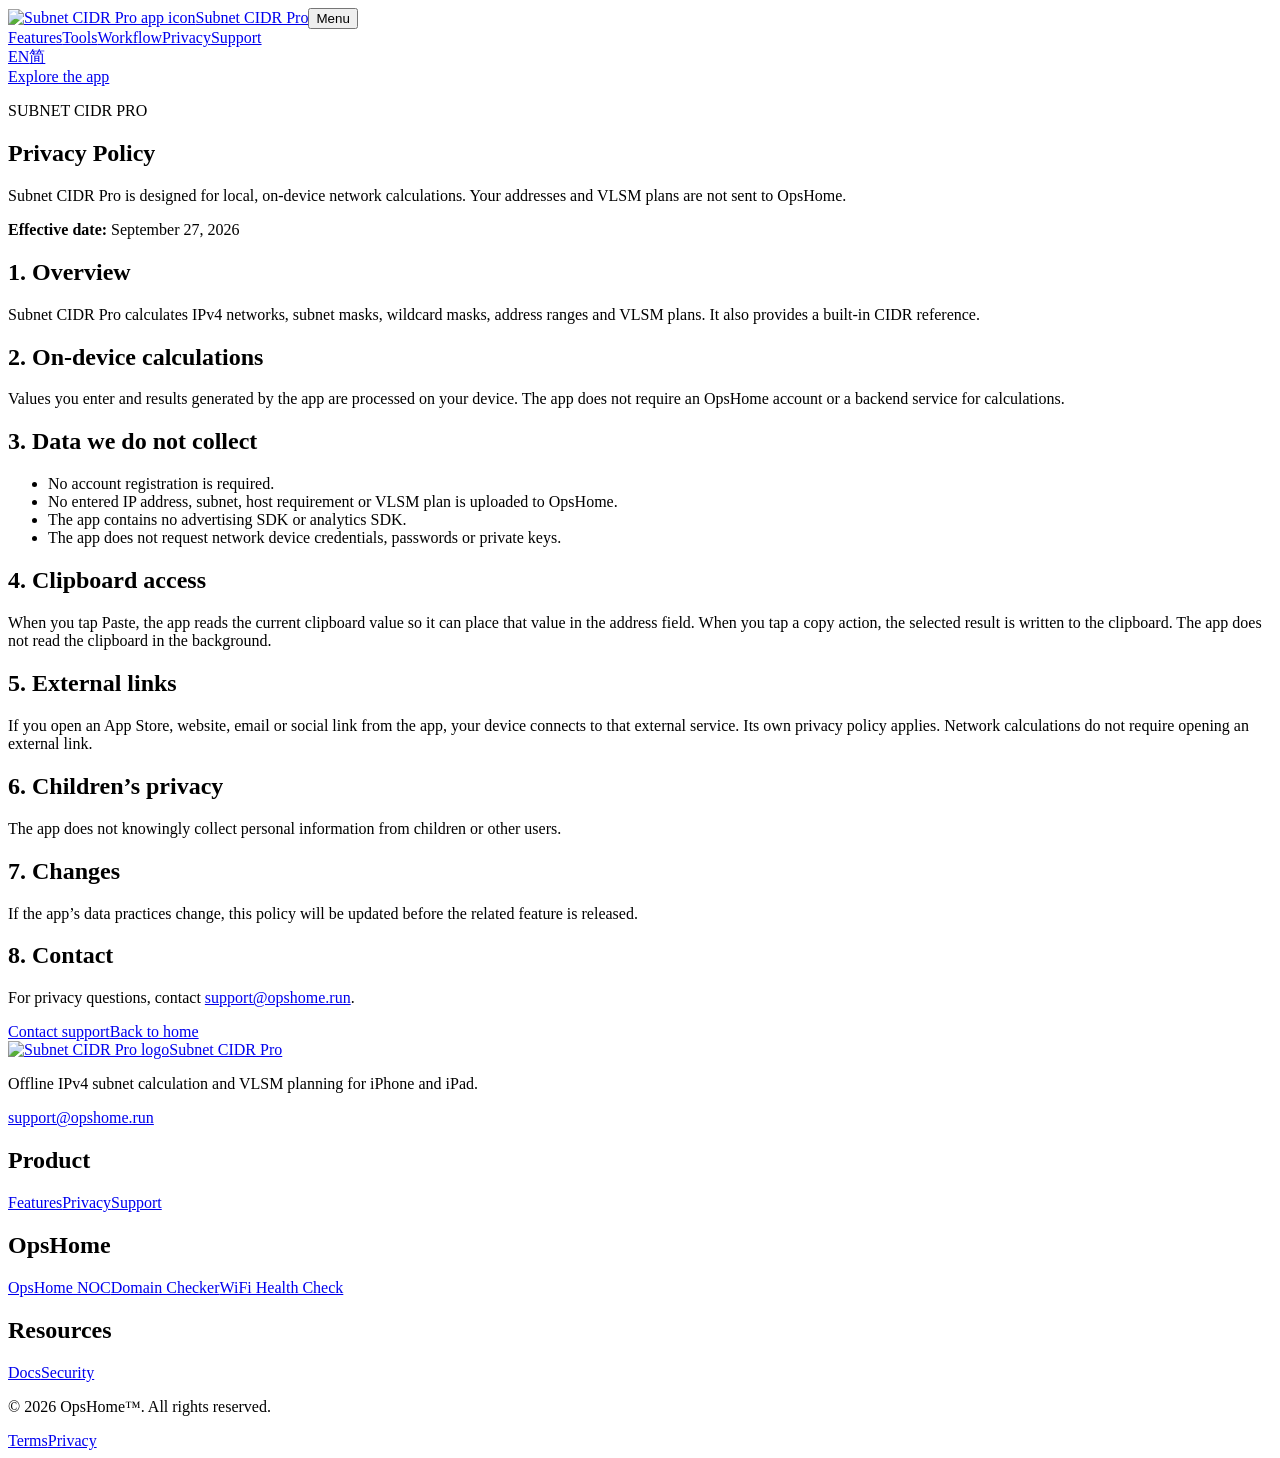
==== docs/privacy/index.html @ 57d856a4 "Add files via upload" ====
<!doctype html>
<html lang="en">
<head>
  <meta charset="utf-8"><meta name="viewport" content="width=device-width, initial-scale=1">
  <title>Privacy Policy — Subnet CIDR Pro</title>
  <meta name="description" content="Privacy Policy for Subnet CIDR Pro, an offline IPv4 calculator and VLSM planner for iPhone and iPad.">
  <link rel="canonical" href="https://opshome.run/apps/subnetpro/privacy/"><link rel="alternate" hreflang="en" href="https://opshome.run/apps/subnetpro/privacy/"><link rel="alternate" hreflang="zh-CN" href="https://opshome.run/apps/subnetpro/zh-cn/privacy/"><meta name="robots" content="noindex,follow">
  <link rel="icon" sizes="32x32" type="image/png" href="/apps/subnetpro/assets/images/favicon-32.png"><link rel="apple-touch-icon" href="/apps/subnetpro/assets/images/apple-touch-icon.png"><link rel="stylesheet" href="/apps/subnetpro/styles.css?v=20260927-1"><link rel="stylesheet" href="/apps/subnetpro/assets/css/header-footer.css?v=20260927-1">
</head>
<body>
  <header class="site-header"><div class="nav"><a class="brand" href="/apps/subnetpro/"><img src="/apps/subnetpro/assets/images/app-logo.png" width="46" height="46" alt="Subnet CIDR Pro app icon"><span>Subnet CIDR Pro</span></a><button class="menu-button" type="button" aria-label="Menu" aria-expanded="false" data-menu-button>Menu</button><div class="nav-menu" data-nav-menu><nav class="nav-links" aria-label="Primary navigation"><a href="/apps/subnetpro/#features">Features</a><a href="/apps/subnetpro/#tools">Tools</a><a href="/apps/subnetpro/#workflow">Workflow</a><a href="/apps/subnetpro/privacy/" aria-current="page">Privacy</a><a href="/apps/subnetpro/support/">Support</a></nav><div class="lang"><a class="active" href="/apps/subnetpro/privacy/">EN</a><a href="/apps/subnetpro/zh-cn/privacy/">简</a></div><a class="nav-cta" href="/apps/subnetpro/#features">Explore the app</a></div></div></header>
  <main><section class="page-hero"><p class="eyebrow">SUBNET CIDR PRO</p><h1>Privacy Policy</h1><p class="page-lead">Subnet CIDR Pro is designed for local, on-device network calculations. Your addresses and VLSM plans are not sent to OpsHome.</p></section>
    <section class="page-content">
      <p><strong>Effective date:</strong> September 27, 2026</p>
      <h2>1. Overview</h2><p>Subnet CIDR Pro calculates IPv4 networks, subnet masks, wildcard masks, address ranges and VLSM plans. It also provides a built-in CIDR reference.</p>
      <h2>2. On-device calculations</h2><p>Values you enter and results generated by the app are processed on your device. The app does not require an OpsHome account or a backend service for calculations.</p>
      <h2>3. Data we do not collect</h2><ul><li>No account registration is required.</li><li>No entered IP address, subnet, host requirement or VLSM plan is uploaded to OpsHome.</li><li>The app contains no advertising SDK or analytics SDK.</li><li>The app does not request network device credentials, passwords or private keys.</li></ul>
      <h2>4. Clipboard access</h2><p>When you tap Paste, the app reads the current clipboard value so it can place that value in the address field. When you tap a copy action, the selected result is written to the clipboard. The app does not read the clipboard in the background.</p>
      <h2>5. External links</h2><p>If you open an App Store, website, email or social link from the app, your device connects to that external service. Its own privacy policy applies. Network calculations do not require opening an external link.</p>
      <h2>6. Children’s privacy</h2><p>The app does not knowingly collect personal information from children or other users.</p>
      <h2>7. Changes</h2><p>If the app’s data practices change, this policy will be updated before the related feature is released.</p>
      <h2>8. Contact</h2><p>For privacy questions, contact <a href="mailto:support@opshome.run">support@opshome.run</a>.</p>
      <div class="cta-row"><a class="primary-button" href="/apps/subnetpro/support/">Contact support</a><a class="secondary-button" href="/apps/subnetpro/">Back to home</a></div>
    </section>
  </main>
  <footer class="site-footer"><div class="site-footer__main"><div class="site-footer__brand"><a class="site-footer__brandmark" href="/apps/subnetpro/"><img src="/apps/subnetpro/assets/images/app-logo.png" alt="Subnet CIDR Pro logo"><span>Subnet CIDR Pro</span></a><p class="site-footer__brandcopy">Offline IPv4 subnet calculation and VLSM planning for iPhone and iPad.</p><a class="site-footer__contact" href="mailto:support@opshome.run">support@opshome.run</a></div><section class="site-footer__column"><h2>Product</h2><div class="site-footer__links"><a href="/apps/subnetpro/#features">Features</a><a href="/apps/subnetpro/privacy/">Privacy</a><a href="/apps/subnetpro/support/">Support</a></div></section><section class="site-footer__column"><h2>OpsHome</h2><div class="site-footer__links"><a href="https://app.opshome.run/">OpsHome NOC</a><a href="https://domain.opshome.run/">Domain Checker</a><a href="https://wifi.opshome.run/">WiFi Health Check</a></div></section><section class="site-footer__column"><h2>Resources</h2><div class="site-footer__links"><a href="https://docs.opshome.run/">Docs</a><a href="https://app.opshome.run/security.html">Security</a></div></section></div><div class="site-footer__bottom-wrap"><div class="site-footer__bottom"><p>© 2026 OpsHome™. All rights reserved.</p><div class="site-footer__legal"><a href="/apps/subnetpro/terms/">Terms</a><a href="/apps/subnetpro/privacy/">Privacy</a></div></div></div></footer>
  <script defer src="/apps/subnetpro/assets/js/main.js?v=20260927-1"></script>
</body></html>
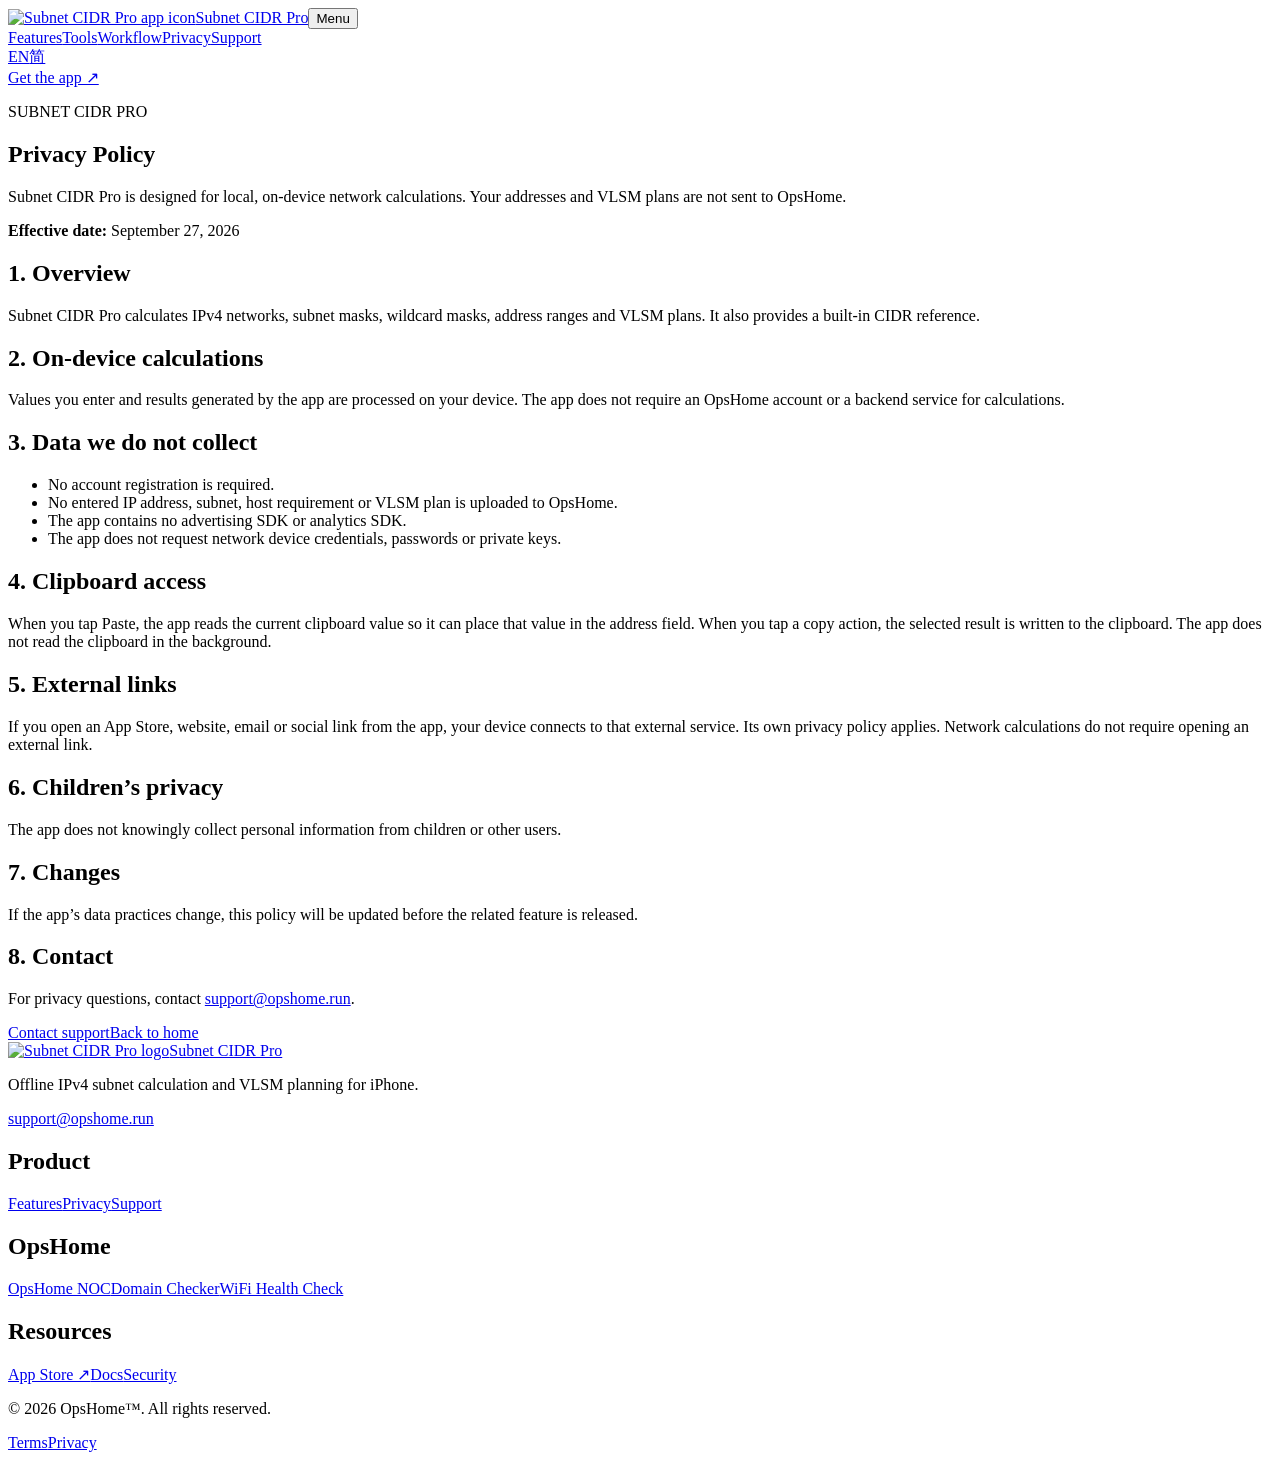
==== commit f6433ac9: "Add files via upload" ====
--- a/docs/privacy/index.html
+++ b/docs/privacy/index.html
@@ -1,28 +1,30 @@
-<!doctype html>
+<!DOCTYPE html>
+
 <html lang="en">
 <head>
-  <meta charset="utf-8"><meta name="viewport" content="width=device-width, initial-scale=1">
-  <title>Privacy Policy — Subnet CIDR Pro</title>
-  <meta name="description" content="Privacy Policy for Subnet CIDR Pro, an offline IPv4 calculator and VLSM planner for iPhone and iPad.">
-  <link rel="canonical" href="https://opshome.run/apps/subnetpro/privacy/"><link rel="alternate" hreflang="en" href="https://opshome.run/apps/subnetpro/privacy/"><link rel="alternate" hreflang="zh-CN" href="https://opshome.run/apps/subnetpro/zh-cn/privacy/"><meta name="robots" content="noindex,follow">
-  <link rel="icon" sizes="32x32" type="image/png" href="/apps/subnetpro/assets/images/favicon-32.png"><link rel="apple-touch-icon" href="/apps/subnetpro/assets/images/apple-touch-icon.png"><link rel="stylesheet" href="/apps/subnetpro/styles.css?v=20260927-1"><link rel="stylesheet" href="/apps/subnetpro/assets/css/header-footer.css?v=20260927-1">
+<meta charset="utf-8"/><meta content="width=device-width, initial-scale=1" name="viewport"/>
+<title>Privacy Policy — Subnet CIDR Pro</title>
+<meta content="Privacy Policy for Subnet CIDR Pro, an offline IPv4 calculator and VLSM planner for iPhone." name="description"/>
+<link href="https://subnet.opshome.run/privacy/" rel="canonical"/><link href="https://subnet.opshome.run/privacy/" hreflang="en" rel="alternate"/><link href="https://subnet.opshome.run/zh-cn/privacy/" hreflang="zh-CN" rel="alternate"/><meta content="noindex,follow" name="robots"/>
+<link href="/assets/images/favicon-32.png" rel="icon" sizes="32x32" type="image/png"/><link href="/assets/images/apple-touch-icon.png" rel="apple-touch-icon"/><link href="/styles.css" rel="stylesheet"/><link href="/assets/css/header-footer.css" rel="stylesheet"/>
 </head>
 <body>
-  <header class="site-header"><div class="nav"><a class="brand" href="/apps/subnetpro/"><img src="/apps/subnetpro/assets/images/app-logo.png" width="46" height="46" alt="Subnet CIDR Pro app icon"><span>Subnet CIDR Pro</span></a><button class="menu-button" type="button" aria-label="Menu" aria-expanded="false" data-menu-button>Menu</button><div class="nav-menu" data-nav-menu><nav class="nav-links" aria-label="Primary navigation"><a href="/apps/subnetpro/#features">Features</a><a href="/apps/subnetpro/#tools">Tools</a><a href="/apps/subnetpro/#workflow">Workflow</a><a href="/apps/subnetpro/privacy/" aria-current="page">Privacy</a><a href="/apps/subnetpro/support/">Support</a></nav><div class="lang"><a class="active" href="/apps/subnetpro/privacy/">EN</a><a href="/apps/subnetpro/zh-cn/privacy/">简</a></div><a class="nav-cta" href="/apps/subnetpro/#features">Explore the app</a></div></div></header>
-  <main><section class="page-hero"><p class="eyebrow">SUBNET CIDR PRO</p><h1>Privacy Policy</h1><p class="page-lead">Subnet CIDR Pro is designed for local, on-device network calculations. Your addresses and VLSM plans are not sent to OpsHome.</p></section>
-    <section class="page-content">
-      <p><strong>Effective date:</strong> September 27, 2026</p>
-      <h2>1. Overview</h2><p>Subnet CIDR Pro calculates IPv4 networks, subnet masks, wildcard masks, address ranges and VLSM plans. It also provides a built-in CIDR reference.</p>
-      <h2>2. On-device calculations</h2><p>Values you enter and results generated by the app are processed on your device. The app does not require an OpsHome account or a backend service for calculations.</p>
-      <h2>3. Data we do not collect</h2><ul><li>No account registration is required.</li><li>No entered IP address, subnet, host requirement or VLSM plan is uploaded to OpsHome.</li><li>The app contains no advertising SDK or analytics SDK.</li><li>The app does not request network device credentials, passwords or private keys.</li></ul>
-      <h2>4. Clipboard access</h2><p>When you tap Paste, the app reads the current clipboard value so it can place that value in the address field. When you tap a copy action, the selected result is written to the clipboard. The app does not read the clipboard in the background.</p>
-      <h2>5. External links</h2><p>If you open an App Store, website, email or social link from the app, your device connects to that external service. Its own privacy policy applies. Network calculations do not require opening an external link.</p>
-      <h2>6. Children’s privacy</h2><p>The app does not knowingly collect personal information from children or other users.</p>
-      <h2>7. Changes</h2><p>If the app’s data practices change, this policy will be updated before the related feature is released.</p>
-      <h2>8. Contact</h2><p>For privacy questions, contact <a href="mailto:support@opshome.run">support@opshome.run</a>.</p>
-      <div class="cta-row"><a class="primary-button" href="/apps/subnetpro/support/">Contact support</a><a class="secondary-button" href="/apps/subnetpro/">Back to home</a></div>
-    </section>
-  </main>
-  <footer class="site-footer"><div class="site-footer__main"><div class="site-footer__brand"><a class="site-footer__brandmark" href="/apps/subnetpro/"><img src="/apps/subnetpro/assets/images/app-logo.png" alt="Subnet CIDR Pro logo"><span>Subnet CIDR Pro</span></a><p class="site-footer__brandcopy">Offline IPv4 subnet calculation and VLSM planning for iPhone and iPad.</p><a class="site-footer__contact" href="mailto:support@opshome.run">support@opshome.run</a></div><section class="site-footer__column"><h2>Product</h2><div class="site-footer__links"><a href="/apps/subnetpro/#features">Features</a><a href="/apps/subnetpro/privacy/">Privacy</a><a href="/apps/subnetpro/support/">Support</a></div></section><section class="site-footer__column"><h2>OpsHome</h2><div class="site-footer__links"><a href="https://app.opshome.run/">OpsHome NOC</a><a href="https://domain.opshome.run/">Domain Checker</a><a href="https://wifi.opshome.run/">WiFi Health Check</a></div></section><section class="site-footer__column"><h2>Resources</h2><div class="site-footer__links"><a href="https://docs.opshome.run/">Docs</a><a href="https://app.opshome.run/security.html">Security</a></div></section></div><div class="site-footer__bottom-wrap"><div class="site-footer__bottom"><p>© 2026 OpsHome™. All rights reserved.</p><div class="site-footer__legal"><a href="/apps/subnetpro/terms/">Terms</a><a href="/apps/subnetpro/privacy/">Privacy</a></div></div></div></footer>
-  <script defer src="/apps/subnetpro/assets/js/main.js?v=20260927-1"></script>
+<header class="site-header"><div class="nav"><a class="brand" href="/"><img alt="Subnet CIDR Pro app icon" height="46" src="/assets/images/app-logo.png" width="46"/><span>Subnet CIDR Pro</span></a><button aria-expanded="false" aria-label="Menu" class="menu-button" data-menu-button="" type="button">Menu</button><div class="nav-menu" data-nav-menu=""><nav aria-label="Primary navigation" class="nav-links"><a href="/#features">Features</a><a href="/#tools">Tools</a><a href="/#workflow">Workflow</a><a aria-current="page" href="/privacy/">Privacy</a><a href="/support/">Support</a></nav><div class="lang"><a class="active" href="/privacy/">EN</a><a href="/zh-cn/privacy/">简</a></div><a class="nav-cta" href="https://apps.apple.com/us/app/subnet-cidr-pro/id6816397989" rel="noopener noreferrer" target="_blank">Get the app ↗</a></div></div></header>
+<main><section class="page-hero"><p class="eyebrow">SUBNET CIDR PRO</p><h1>Privacy Policy</h1><p class="page-lead">Subnet CIDR Pro is designed for local, on-device network calculations. Your addresses and VLSM plans are not sent to OpsHome.</p></section>
+<section class="page-content">
+<p><strong>Effective date:</strong> September 27, 2026</p>
+<h2>1. Overview</h2><p>Subnet CIDR Pro calculates IPv4 networks, subnet masks, wildcard masks, address ranges and VLSM plans. It also provides a built-in CIDR reference.</p>
+<h2>2. On-device calculations</h2><p>Values you enter and results generated by the app are processed on your device. The app does not require an OpsHome account or a backend service for calculations.</p>
+<h2>3. Data we do not collect</h2><ul><li>No account registration is required.</li><li>No entered IP address, subnet, host requirement or VLSM plan is uploaded to OpsHome.</li><li>The app contains no advertising SDK or analytics SDK.</li><li>The app does not request network device credentials, passwords or private keys.</li></ul>
+<h2>4. Clipboard access</h2><p>When you tap Paste, the app reads the current clipboard value so it can place that value in the address field. When you tap a copy action, the selected result is written to the clipboard. The app does not read the clipboard in the background.</p>
+<h2>5. External links</h2><p>If you open an App Store, website, email or social link from the app, your device connects to that external service. Its own privacy policy applies. Network calculations do not require opening an external link.</p>
+<h2>6. Children’s privacy</h2><p>The app does not knowingly collect personal information from children or other users.</p>
+<h2>7. Changes</h2><p>If the app’s data practices change, this policy will be updated before the related feature is released.</p>
+<h2>8. Contact</h2><p>For privacy questions, contact <a href="mailto:support@opshome.run">support@opshome.run</a>.</p>
+<div class="cta-row"><a class="primary-button" href="/support/">Contact support</a><a class="secondary-button" href="/">Back to home</a></div>
+</section>
+</main>
+<footer class="site-footer"><div class="site-footer__main"><div class="site-footer__brand"><a class="site-footer__brandmark" href="/"><img alt="Subnet CIDR Pro logo" src="/assets/images/app-logo.png"/><span>Subnet CIDR Pro</span></a><p class="site-footer__brandcopy">Offline IPv4 subnet calculation and VLSM planning for iPhone.</p><a class="site-footer__contact" href="mailto:support@opshome.run">support@opshome.run</a></div><section class="site-footer__column"><h2>Product</h2><div class="site-footer__links"><a href="/#features">Features</a><a href="/privacy/">Privacy</a><a href="/support/">Support</a></div></section><section class="site-footer__column"><h2>OpsHome</h2><div class="site-footer__links"><a href="https://app.opshome.run/">OpsHome NOC</a><a href="https://domain.opshome.run/">Domain Checker</a><a href="https://wifi.opshome.run/">WiFi Health Check</a></div></section><section class="site-footer__column"><h2>Resources</h2><div class="site-footer__links"><a class="site-footer__link--store" href="https://apps.apple.com/us/app/subnet-cidr-pro/id6816397989" rel="noopener noreferrer" target="_blank">App Store ↗</a><a href="https://docs.opshome.run/">Docs</a><a href="https://app.opshome.run/security.html">Security</a></div></section></div><div class="site-footer__bottom-wrap"><div class="site-footer__bottom"><p>© 2026 OpsHome™. All rights reserved.</p><div class="site-footer__legal"><a href="/terms/">Terms</a><a href="/privacy/">Privacy</a></div></div></div></footer>
+<script defer="" src="/assets/js/main.js"></script>
 </body></html>
+
